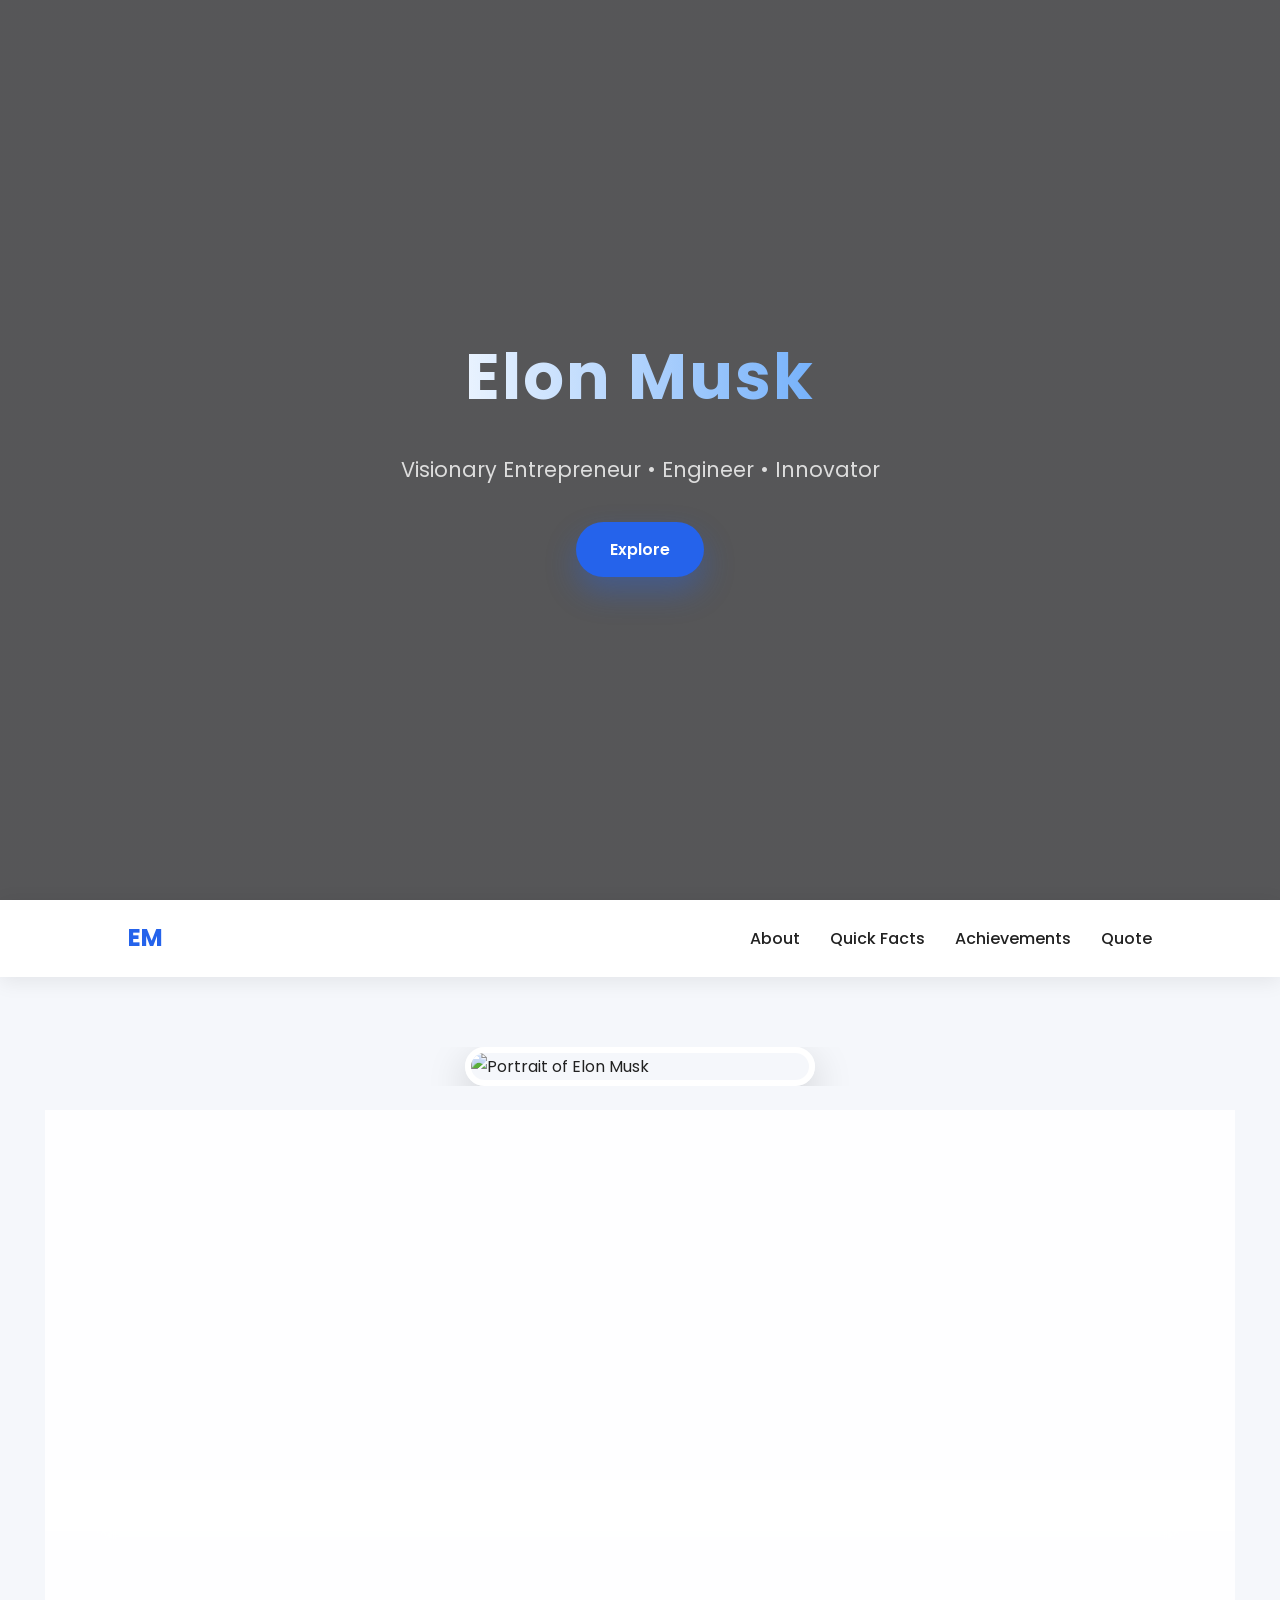
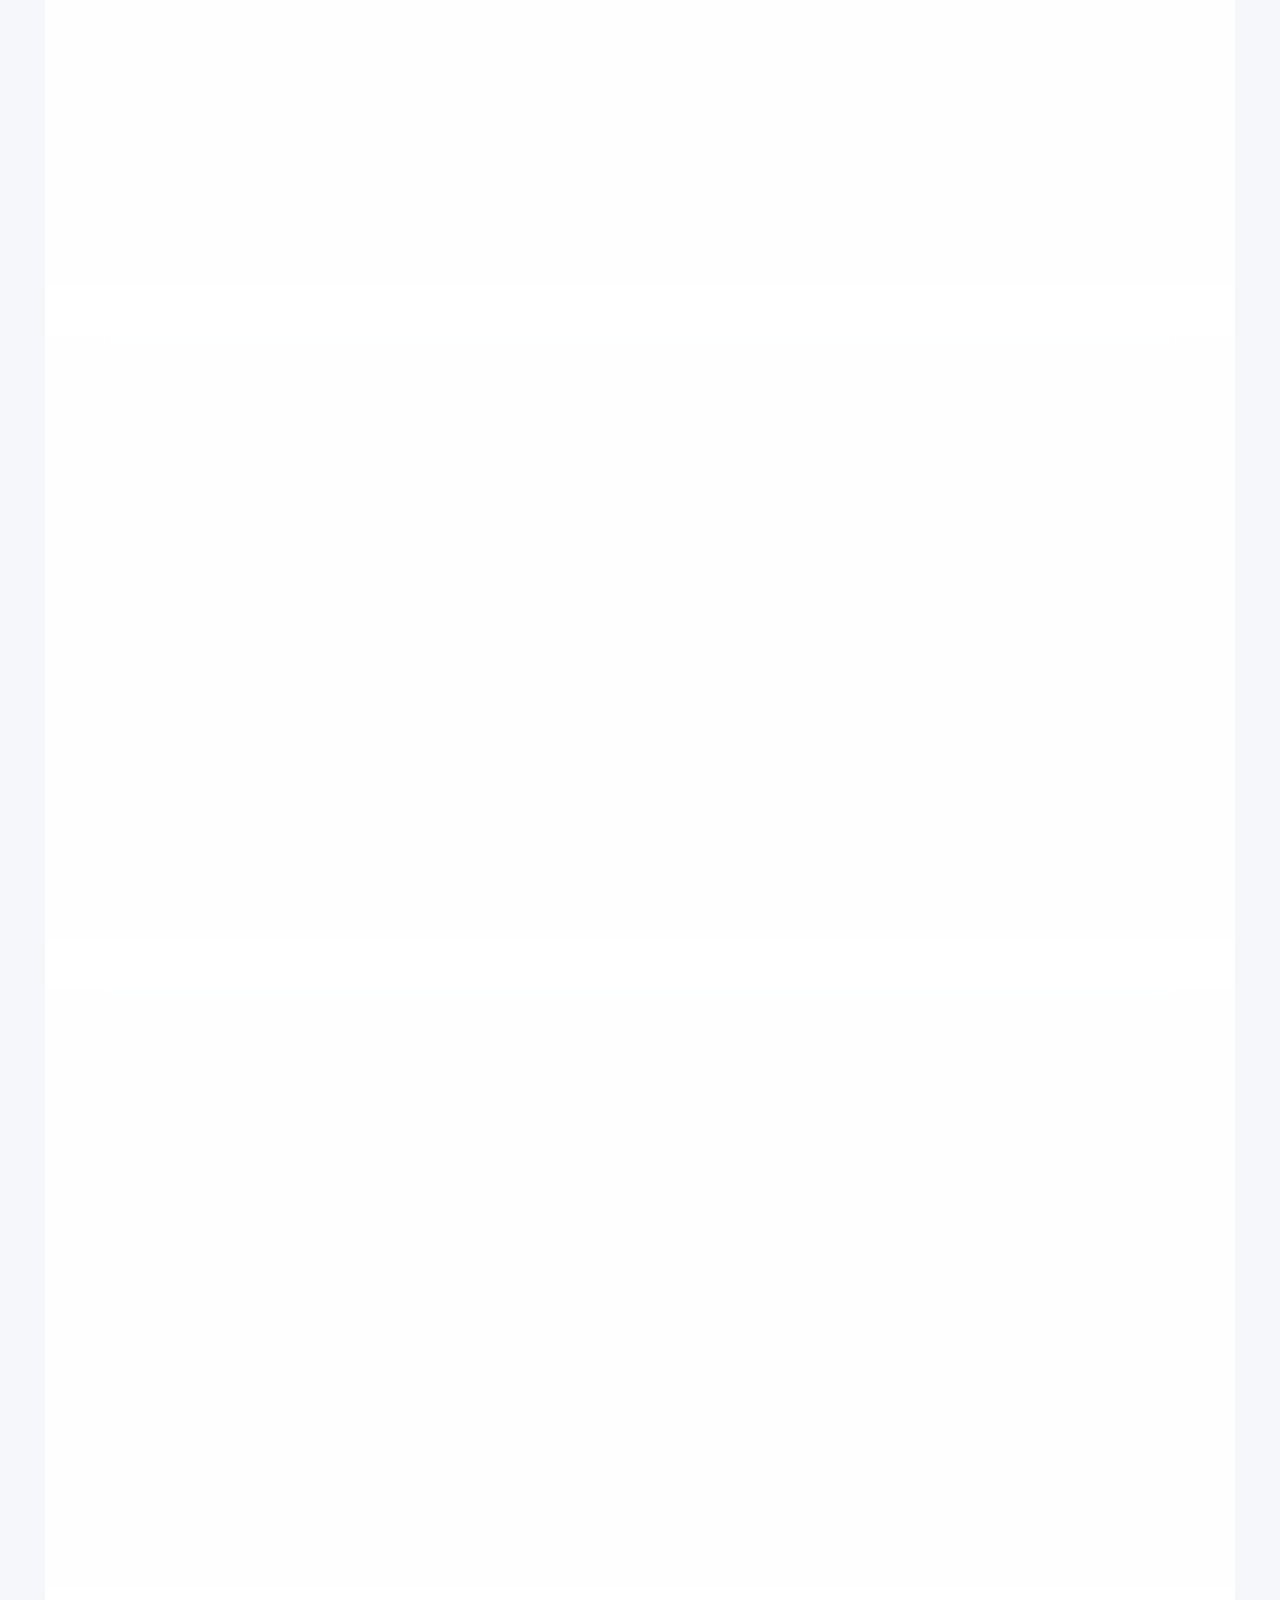
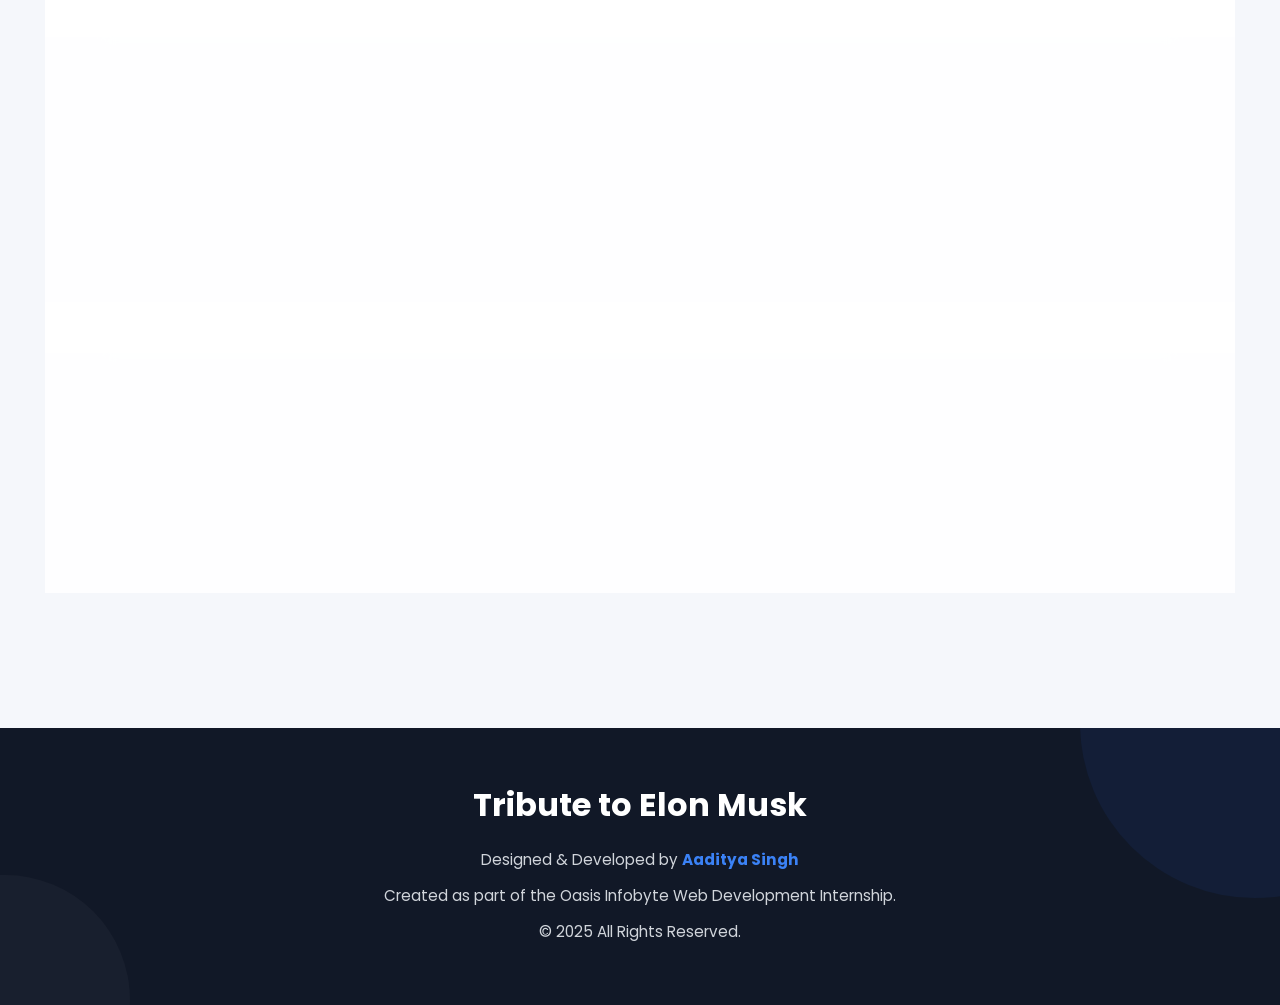
==== index.html @ f1c544b3 "Add files via upload" ====
<!DOCTYPE html>
<html lang="en">

<head>
    <meta charset="UTF-8">
    <meta name="viewport" content="width=device-width, initial-scale=1.0">
    <title>Tribute to Elon Musk</title>

    <!-- Google Font -->
    <link rel="preconnect" href="https://fonts.googleapis.com">
    <link rel="preconnect" href="https://fonts.gstatic.com" crossorigin>
    <link href="https://fonts.googleapis.com/css2?family=Poppins:wght@300;400;500;600;700&display=swap"
        rel="stylesheet">

    <!-- CSS -->
    <link rel="stylesheet" href="assets/css/style.css">

    <!-- Favicon -->
    <link rel="icon" href="assets/images/favicon.ico">
</head>

<body>

    <!-- ================= HEADER ================= -->

    <header class="hero">

        <div class="overlay">

            <h1>Elon Musk</h1>

            <p>
                Visionary Entrepreneur • Engineer • Innovator
            </p>

            <a href="#about" class="btn">
                Explore
            </a>

        </div>

    </header>

    <!-- ================= NAVIGATION ================= -->

    <nav>

        <div class="logo">
            EM
        </div>

        <ul>

            <li><a href="#about">About</a></li>

            <li><a href="#facts">Quick Facts</a></li>

            <li><a href="#achievements">Achievements</a></li>

            <li><a href="#quote">Quote</a></li>

        </ul>

    </nav>

    <!-- ================= MAIN ================= -->

    <main class="container">

        <!-- IMAGE -->

        <section class="image-section">

            <img src="assets/images/elon-musk.jpg"
                alt="Portrait of Elon Musk"
                loading="lazy">

        </section>

        <!-- ABOUT -->

        <section id="about" class="card">

            <h2>About Elon Musk</h2>

            <p>

                Elon Musk is one of the most influential entrepreneurs and innovators of the modern era.
                Through companies such as Tesla and SpaceX, he has contributed to advancements in electric
                transportation, reusable rockets, artificial intelligence and space exploration.

            </p>

            <p>

                His willingness to solve ambitious engineering challenges and invest in long-term innovation
                continues to inspire entrepreneurs, engineers and students around the world.

            </p>

        </section>

        <!-- QUICK FACTS -->

        <section id="facts" class="card">

            <h2>Quick Facts</h2>

            <div class="facts">

                <div class="fact-box">
                    <h3>Born</h3>
                    <p>June 28, 1971</p>
                </div>

                <div class="fact-box">
                    <h3>Birthplace</h3>
                    <p>Pretoria, South Africa</p>
                </div>

                <div class="fact-box">
                    <h3>Nationality</h3>
                    <p>South African, Canadian & American</p>
                </div>

                <div class="fact-box">
                    <h3>Occupation</h3>
                    <p>Entrepreneur & Engineer</p>
                </div>

            </div>

        </section>

        <!-- ACHIEVEMENTS -->

        <section id="achievements" class="card">

            <h2>Major Contributions</h2>

            <div class="achievement-grid">

                <div class="achievement-card">
                    <h3>🚀 SpaceX</h3>
                    <p>
                        Revolutionized private spaceflight with reusable rockets and ambitious plans for Mars
                        exploration.
                    </p>
                </div>

                <div class="achievement-card">
                    <h3>🚗 Tesla</h3>
                    <p>
                        Helped accelerate the adoption of electric vehicles and sustainable transportation.
                    </p>
                </div>

                <div class="achievement-card">
                    <h3>💳 PayPal</h3>
                    <p>
                        Played an important role in the growth of digital payment systems.
                    </p>
                </div>

                <div class="achievement-card">
                    <h3>🧠 Neuralink</h3>
                    <p>
                        Developing brain-computer interface technologies for future medical applications.
                    </p>
                </div>

                <div class="achievement-card">
                    <h3>🛣 The Boring Company</h3>
                    <p>
                        Focused on innovative underground transportation and tunneling solutions.
                    </p>
                </div>

                <div class="achievement-card">
                    <h3>🤖 xAI</h3>
                    <p>
                        Working on artificial intelligence research and development.
                    </p>
                </div>

            </div>

        </section>

        <!-- TIMELINE -->

        <section class="card">

            <h2>Career Timeline</h2>

            <ul class="timeline">

                <li><strong>1995</strong> — Founded Zip2</li>

                <li><strong>1999</strong> — Co-founded X.com</li>

                <li><strong>2002</strong> — Founded SpaceX</li>

                <li><strong>2004</strong> — Joined Tesla</li>

                <li><strong>2016</strong> — Founded Neuralink</li>

                <li><strong>2023</strong> — Founded xAI</li>

            </ul>

        </section>

        <!-- QUOTE -->

        <section id="quote" class="card">

            <h2>Quote</h2>

            <blockquote>

                “I think it is possible for ordinary people to choose to be extraordinary.”

            </blockquote>

        </section>

        <!-- LEARN MORE -->

        <section class="card">

            <h2>Learn More</h2>

            <p>

                Read more about Elon Musk and his work by visiting his
                <a href="https://en.wikipedia.org/wiki/Elon_Musk"
                    target="_blank"
                    rel="noopener noreferrer">
                    Wikipedia page.
                </a>

            </p>

        </section>

    </main>

    <!-- ================= FOOTER ================= -->

    <footer>

        <h3>Tribute to Elon Musk</h3>

        <p>

            Designed & Developed by <strong>Aaditya Singh</strong>

        </p>

        <p>

            Created as part of the Oasis Infobyte Web Development Internship.

        </p>

        <p>

            © 2025 All Rights Reserved.

        </p>

    </footer>

</body>

</html>
---- assets/css/style.css ----
/* =====================================================
   GOOGLE RESET
===================================================== */

*{
    margin:0;
    padding:0;
    box-sizing:border-box;
}

html{

    scroll-behavior:smooth;

}

body{

    font-family:'Poppins',sans-serif;

    background:#f5f7fb;

    color:#222;

    line-height:1.7;

}

/* =====================================================
   LINKS
===================================================== */

a{

    text-decoration:none;

    color:inherit;

}

img{

    max-width:100%;

    display:block;

}

/* =====================================================
   HERO SECTION
===================================================== */

.hero{

    height:100vh;

    background:
    linear-gradient(rgba(0,0,0,.65),
    rgba(0,0,0,.65)),
    url("../images/elon-musk.jpg");

    background-size:cover;

    background-position:center;

    display:flex;

    justify-content:center;

    align-items:center;

    text-align:center;

    color:white;

}

.overlay{

    padding:20px;

}

.hero h1{

    font-size:4rem;

    letter-spacing:2px;

    margin-bottom:20px;

}

.hero p{

    font-size:1.3rem;

    margin-bottom:35px;

    color:#ddd;

}

/* =====================================================
BUTTON
===================================================== */

.btn{

    display:inline-block;

    background:#2563eb;

    color:white;

    padding:14px 34px;

    border-radius:40px;

    transition:.3s;

    font-weight:600;

}

.btn:hover{

    background:#1d4ed8;

    transform:translateY(-4px);

}

/* =====================================================
NAVIGATION
===================================================== */

nav{

    position:sticky;

    top:0;

    background:white;

    display:flex;

    justify-content:space-between;

    align-items:center;

    padding:18px 10%;

    box-shadow:0 4px 20px rgba(0,0,0,.08);

    z-index:1000;

}

.logo{

    font-size:1.5rem;

    font-weight:bold;

    color:#2563eb;

}

nav ul{

    display:flex;

    list-style:none;

    gap:30px;

}

nav ul li a{

    font-weight:500;

    transition:.3s;

}

nav ul li a:hover{

    color:#2563eb;

}

/* =====================================================
CONTAINER
===================================================== */

.container{

    width:90%;

    max-width:1100px;

    margin:auto;

    padding:70px 0;

}

/* =====================================================
IMAGE
===================================================== */

.image-section{

    display:flex;

    justify-content:center;

    margin-bottom:60px;

}

.image-section img{

    width:350px;

    border-radius:20px;

    box-shadow:0 15px 40px rgba(0,0,0,.18);

    transition:.4s;

}

.image-section img:hover{

    transform:scale(1.05);

}

/* =====================================================
   MAIN CONTENT
===================================================== */

.card{

    background:white;

    padding:40px;

    border-radius:20px;

    margin-bottom:40px;

    box-shadow:0 10px 30px rgba(0,0,0,.08);

    transition:.35s ease;

}

.card:hover{

    transform:translateY(-8px);

    box-shadow:0 18px 40px rgba(0,0,0,.15);

}

.card h2{

    font-size:2rem;

    color:#1e3a8a;

    margin-bottom:20px;

    position:relative;

    display:inline-block;

}

.card h2::after{

    content:"";

    position:absolute;

    left:0;

    bottom:-8px;

    width:60%;

    height:4px;

    border-radius:5px;

    background:#2563eb;

}

.card p{

    margin-top:15px;

    color:#555;

    text-align:justify;

}

/* =====================================================
   QUICK FACTS
===================================================== */

.facts{

    display:grid;

    grid-template-columns:repeat(auto-fit,minmax(220px,1fr));

    gap:25px;

    margin-top:30px;

}

.fact-box{

    background:linear-gradient(135deg,#2563eb,#3b82f6);

    color:white;

    padding:25px;

    border-radius:18px;

    text-align:center;

    transition:.3s;

}

.fact-box:hover{

    transform:translateY(-8px);

}

.fact-box h3{

    font-size:1.2rem;

    margin-bottom:12px;

}

.fact-box p{

    color:white;

    margin:0;

}

/* =====================================================
   ACHIEVEMENT GRID
===================================================== */

.achievement-grid{

    display:grid;

    grid-template-columns:repeat(auto-fit,minmax(260px,1fr));

    gap:25px;

    margin-top:30px;

}

.achievement-card{

    background:#f8fafc;

    border-left:5px solid #2563eb;

    border-radius:15px;

    padding:25px;

    transition:.35s;

}

.achievement-card:hover{

    background:#2563eb;

    color:white;

    transform:translateY(-10px);

}

.achievement-card h3{

    margin-bottom:15px;

    font-size:1.3rem;

}

.achievement-card:hover p{

    color:white;

}

.achievement-card p{

    color:#555;

}

/* =====================================================
   BLOCKQUOTE
===================================================== */

blockquote{

    font-size:1.4rem;

    font-style:italic;

    text-align:center;

    color:#2563eb;

    line-height:1.8;

    margin-top:20px;

    padding:30px;

    background:#f8fafc;

    border-left:6px solid #2563eb;

    border-radius:15px;

}

/* =====================================================
   LINKS INSIDE CONTENT
===================================================== */

.card a{

    color:#2563eb;

    font-weight:600;

}

.card a:hover{

    text-decoration:underline;

}

/* =====================================================
   TIMELINE
===================================================== */

.timeline{

    list-style:none;

    margin-top:30px;

    position:relative;

    padding-left:30px;

}

.timeline::before{

    content:"";

    position:absolute;

    left:8px;

    top:0;

    width:4px;

    height:100%;

    background:#2563eb;

    border-radius:10px;

}

.timeline li{

    position:relative;

    margin-bottom:28px;

    padding-left:25px;

    color:#555;

    font-size:1rem;

}

.timeline li::before{

    content:"";

    position:absolute;

    left:-2px;

    top:6px;

    width:18px;

    height:18px;

    border-radius:50%;

    background:#2563eb;

    border:4px solid #ffffff;

    box-shadow:0 0 10px rgba(37,99,235,.3);

}

.timeline strong{

    color:#1e3a8a;

}

/* =====================================================
   FOOTER
===================================================== */

footer{

    margin-top:80px;

    background:#111827;

    color:#d1d5db;

    text-align:center;

    padding:50px 20px;

}

footer h3{

    color:white;

    font-size:2rem;

    margin-bottom:15px;

}

footer p{

    margin:10px 0;

    font-size:.95rem;

}

footer strong{

    color:#3b82f6;

}

/* =====================================================
   FADE ANIMATION
===================================================== */

.card{

    animation:fadeUp .8s ease both;

}

@keyframes fadeUp{

    from{

        opacity:0;

        transform:translateY(40px);

    }

    to{

        opacity:1;

        transform:translateY(0);

    }

}

/* =====================================================
   SCROLLBAR
===================================================== */

::-webkit-scrollbar{

    width:10px;

}

::-webkit-scrollbar-track{

    background:#e5e7eb;

}

::-webkit-scrollbar-thumb{

    background:#2563eb;

    border-radius:10px;

}

::-webkit-scrollbar-thumb:hover{

    background:#1d4ed8;

}

/* =====================================================
   RESPONSIVE DESIGN
===================================================== */

@media(max-width:992px){

    .hero h1{

        font-size:3rem;

    }

    nav{

        padding:15px 5%;

    }

}

@media(max-width:768px){

    nav{

        flex-direction:column;

        gap:15px;

    }

    nav ul{

        flex-wrap:wrap;

        justify-content:center;

        gap:15px;

    }

    .hero{

        height:80vh;

    }

    .hero h1{

        font-size:2.4rem;

    }

    .hero p{

        font-size:1rem;

    }

    .container{

        width:95%;

    }

    .card{

        padding:25px;

    }

    .card h2{

        font-size:1.6rem;

    }

    .image-section img{

        width:250px;

    }

}

@media(max-width:480px){

    .hero h1{

        font-size:2rem;

    }

    .hero p{

        font-size:.9rem;

    }

    .btn{

        padding:12px 24px;

        font-size:.9rem;

    }

    .card{

        padding:20px;

    }

    .achievement-grid{

        grid-template-columns:1fr;

    }

    .facts{

        grid-template-columns:1fr;

    }

}

/* =====================================================
   PART 4 - PREMIUM UI POLISH
===================================================== */

/* Floating Animation */

@keyframes floating{

    0%{

        transform:translateY(0px);

    }

    50%{

        transform:translateY(-10px);

    }

    100%{

        transform:translateY(0px);

    }

}

.image-section img{

    animation:floating 5s ease-in-out infinite;

}


/* Glass Effect */

.card{

    background:rgba(255,255,255,.85);

    backdrop-filter:blur(12px);

    -webkit-backdrop-filter:blur(12px);

}


/* Hero Title Gradient */

.hero h1{

    background:linear-gradient(
        90deg,
        #ffffff,
        #60a5fa,
        #ffffff
    );

    background-size:200% auto;

    -webkit-background-clip:text;

    -webkit-text-fill-color:transparent;

    animation:gradientMove 5s linear infinite;

}

@keyframes gradientMove{

    from{

        background-position:0% center;

    }

    to{

        background-position:200% center;

    }

}


/* Better Buttons */

.btn{

    box-shadow:0 15px 30px rgba(37,99,235,.35);

}

.btn:hover{

    box-shadow:0 20px 45px rgba(37,99,235,.5);

}


/* Navigation Hover */

nav ul li{

    position:relative;

}

nav ul li::after{

    content:"";

    position:absolute;

    left:0;

    bottom:-6px;

    width:0;

    height:3px;

    background:#2563eb;

    transition:.35s;

}

nav ul li:hover::after{

    width:100%;

}


/* Achievement Icons */

.achievement-card h3{

    display:flex;

    align-items:center;

    gap:10px;

}


/* Better Lists */

.timeline li{

    transition:.3s;

}

.timeline li:hover{

    transform:translateX(10px);

}


/* Quote */

blockquote{

    position:relative;

}

blockquote::before{

    content:"“";

    font-size:5rem;

    color:#2563eb20;

    position:absolute;

    left:20px;

    top:-15px;

}

blockquote::after{

    content:"”";

    font-size:5rem;

    color:#2563eb20;

    position:absolute;

    right:20px;

    bottom:-45px;

}


/* Image Glow */

.image-section img:hover{

    box-shadow:

    0 20px 60px rgba(37,99,235,.35);

}


/* Section Hover */

.card:hover h2{

    color:#2563eb;

}


/* Footer */

footer{

    position:relative;

    overflow:hidden;

}

footer::before{

    content:"";

    position:absolute;

    width:350px;

    height:350px;

    background:rgba(37,99,235,.08);

    border-radius:50%;

    top:-180px;

    right:-150px;

}

footer::after{

    content:"";

    position:absolute;

    width:250px;

    height:250px;

    background:rgba(255,255,255,.03);

    border-radius:50%;

    left:-120px;

    bottom:-120px;

}

/* =====================================================
   PART 5 - PREMIUM FINISH
===================================================== */

/* Beautiful Selection */

::selection{

    background:#2563eb;

    color:#fff;

}

/* Nice Focus */

a:focus,
button:focus{

    outline:3px solid #60a5fa;

    outline-offset:4px;

}

/* Better Paragraphs */

.card p{

    font-size:1.05rem;

    letter-spacing:.3px;

}

/* Smooth Section Animation */

.card{

    transition:
    transform .4s,
    box-shadow .4s,
    background .4s;

}

/* Better Heading */

.card h2{

    transition:.35s;

}

.card:hover h2{

    letter-spacing:1px;

}

/* Image Border */

.image-section img{

    border:6px solid white;

}

/* Card Border */

.card{

    border:1px solid rgba(0,0,0,.05);

}

/* Timeline */

.timeline li{

    padding-bottom:15px;

}

/* Footer Links */

footer a{

    color:#60a5fa;

}

footer a:hover{

    color:white;

}

/* Hero Text */

.hero p{

    max-width:700px;

    margin:auto;

    margin-bottom:35px;

}

/* Navigation Blur */

nav{

    backdrop-filter:blur(18px);

    -webkit-backdrop-filter:blur(18px);

}

/* Better Hover */

.fact-box:hover,
.achievement-card:hover{

    cursor:pointer;

}

/* Smooth Image */

.image-section{

    overflow:hidden;

}

.image-section img{

    transition:
    transform .5s,
    box-shadow .5s;

}

/* Nice Horizontal Rule */

hr{

    border:none;

    height:1px;

    background:#ddd;

    margin:40px 0;

}

/* Page Fade */

body{

    animation:pageLoad .7s ease;

}

@keyframes pageLoad{

    from{

        opacity:0;

    }

    to{

        opacity:1;

    }

}
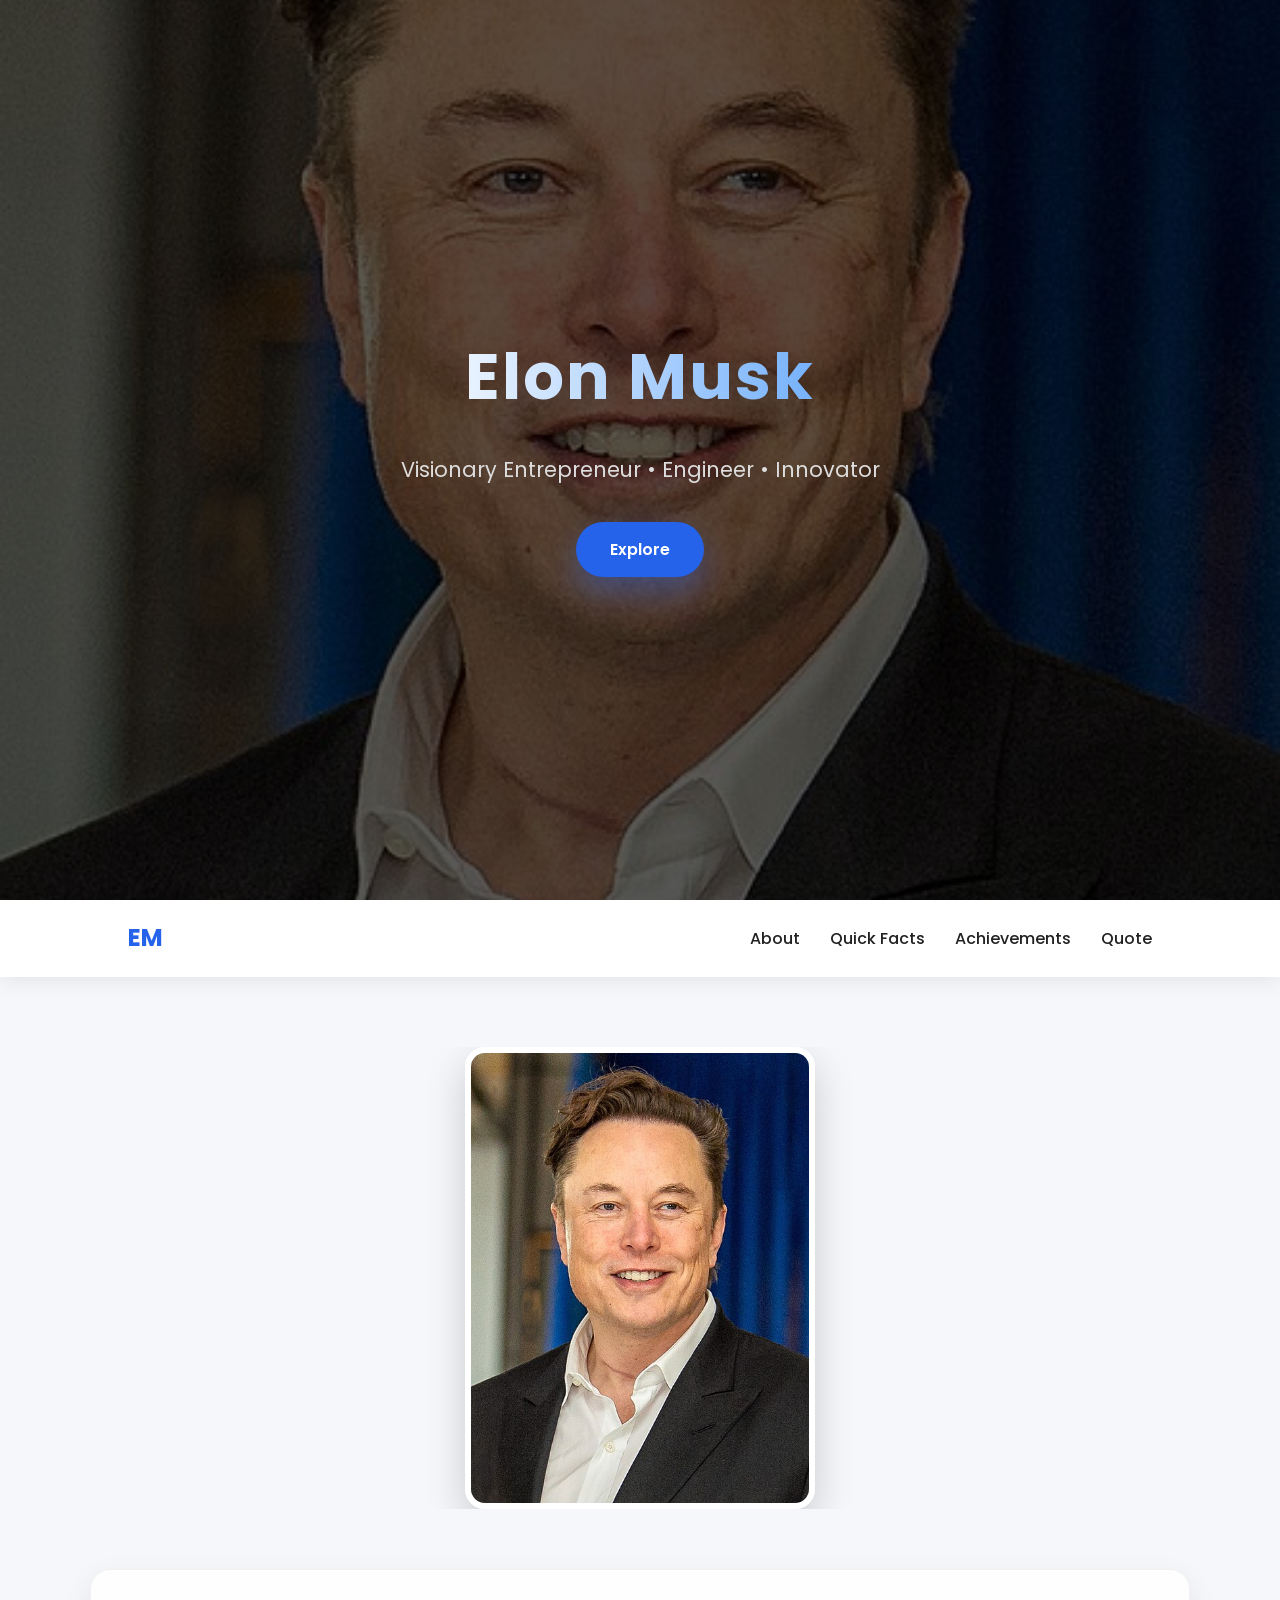
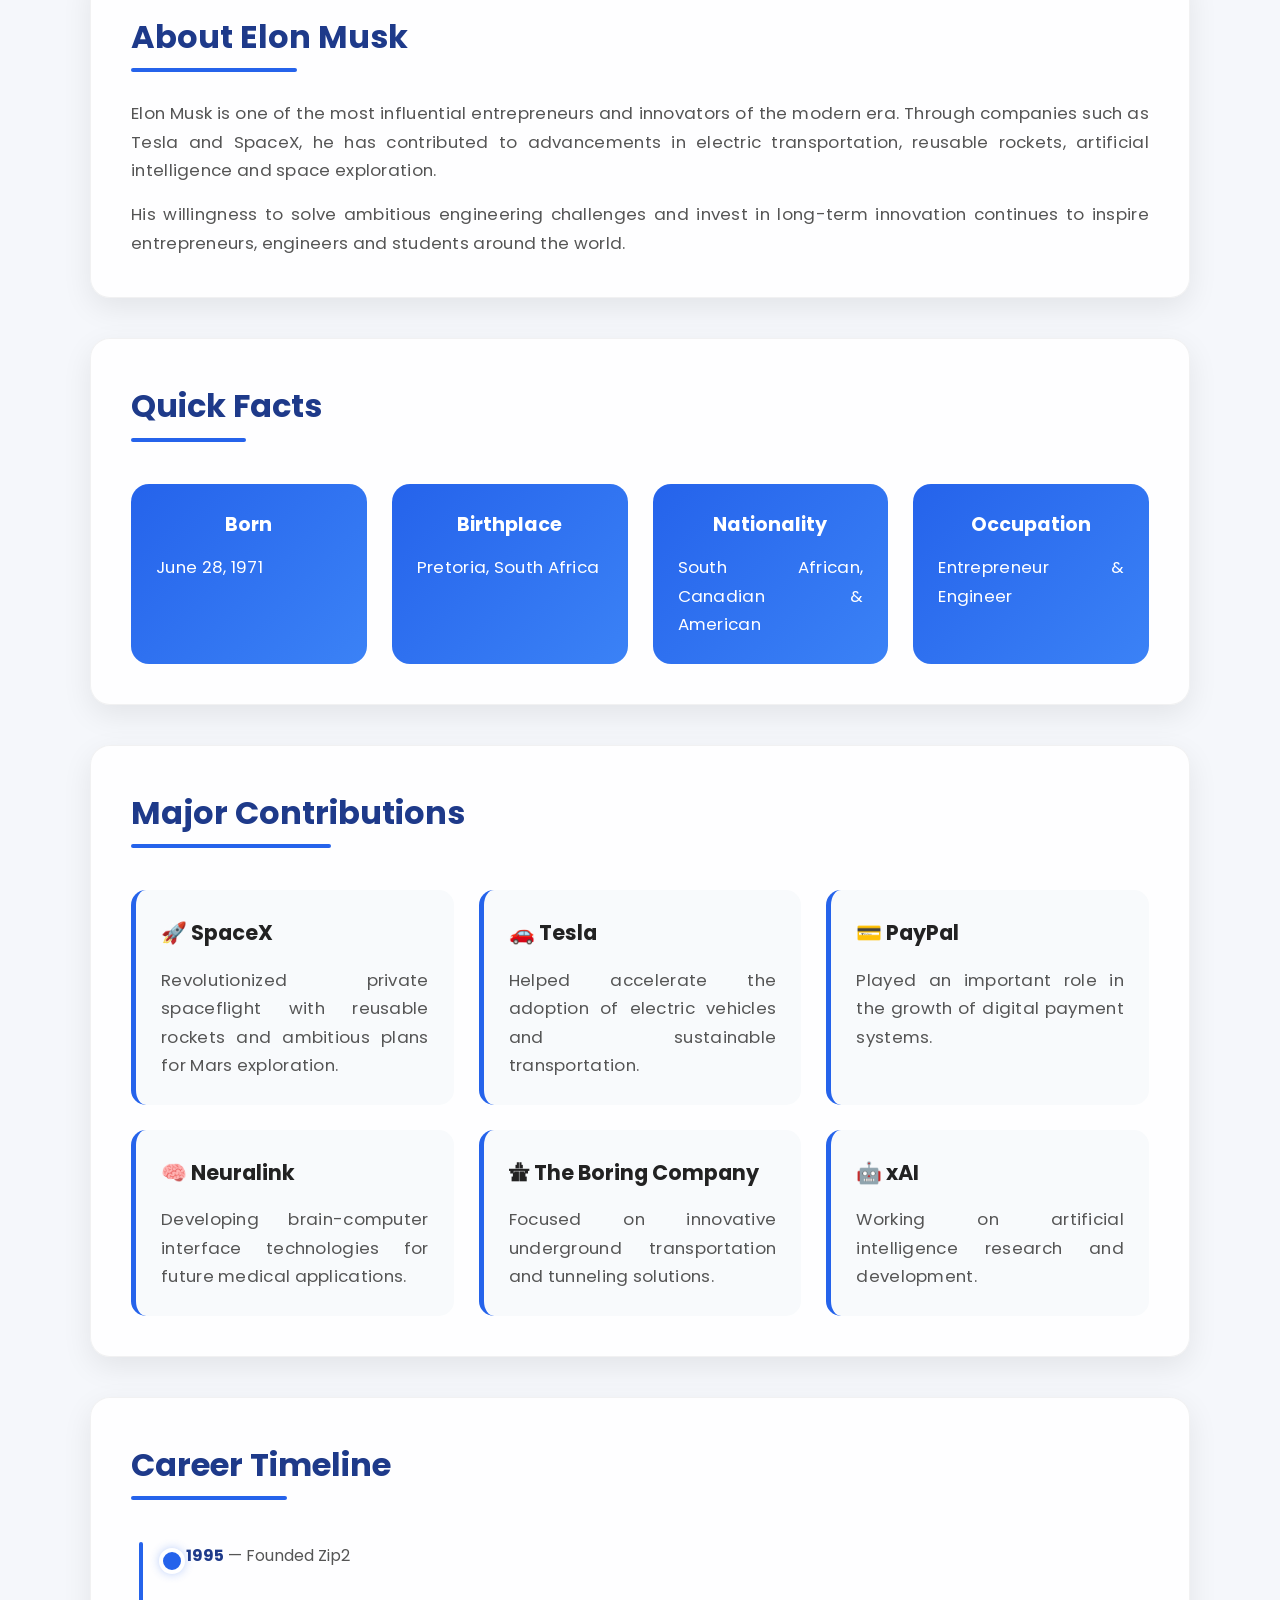
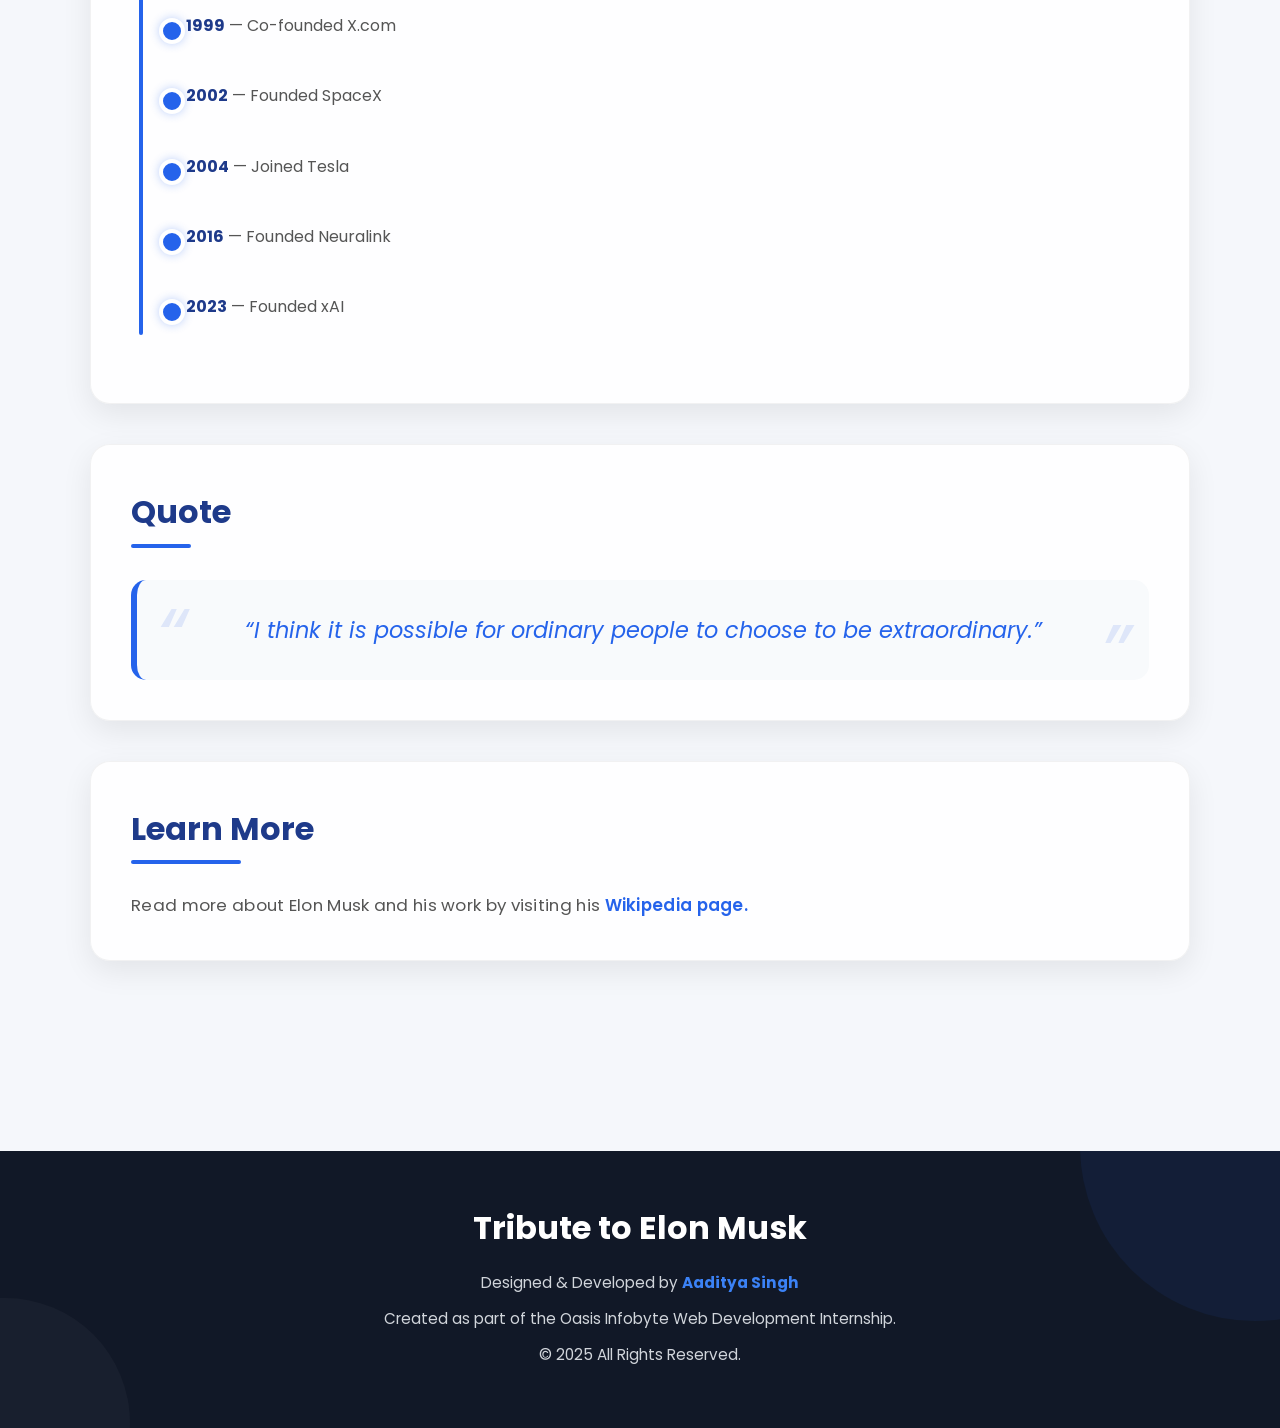
==== commit 4b446a03: "Update favicon link in index.html" ====
--- a/index.html
+++ b/index.html
@@ -16,7 +16,7 @@
     <link rel="stylesheet" href="assets/css/style.css">
 
     <!-- Favicon -->
-    <link rel="icon" href="assets/images/favicon.ico">
+    <link rel="icon" href="favicon.ico" type="image/x-icon">
 </head>
 
 <body>
@@ -274,4 +274,4 @@
 
 </body>
 
-</html>+</html>
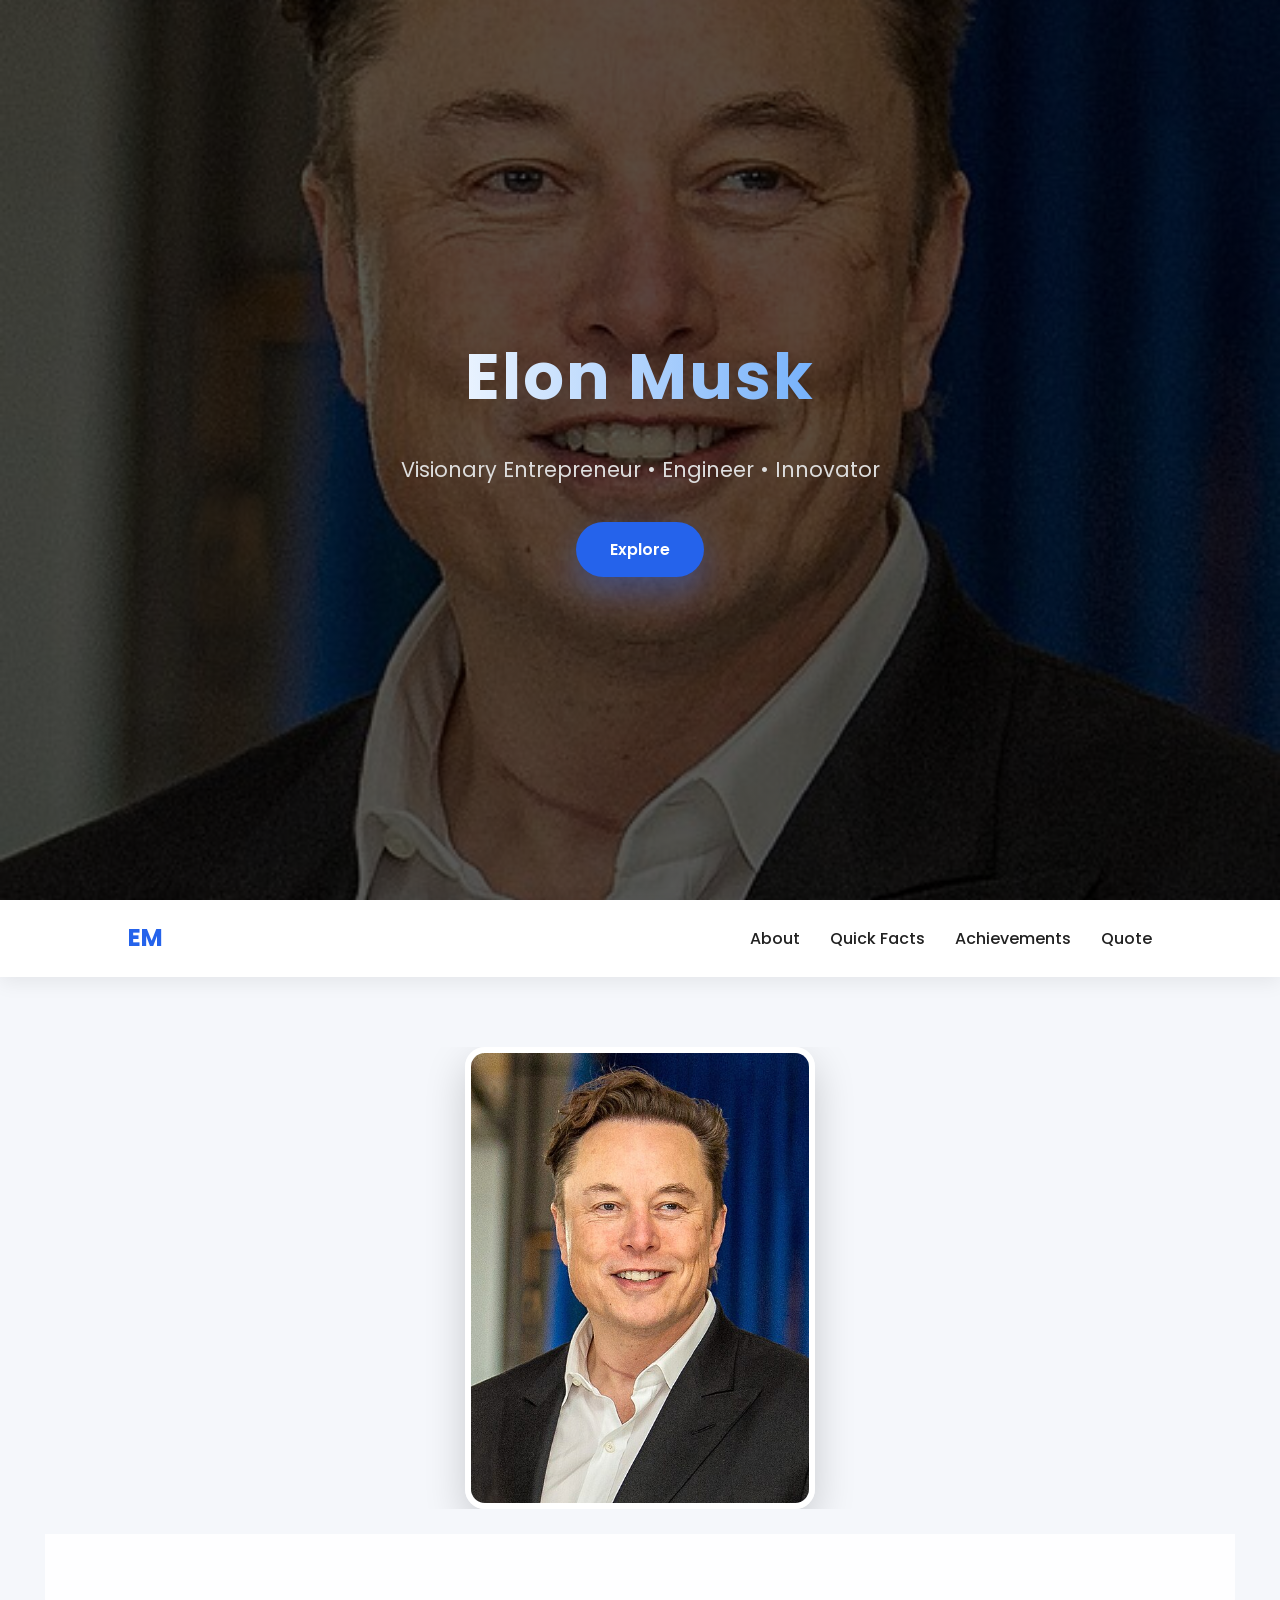
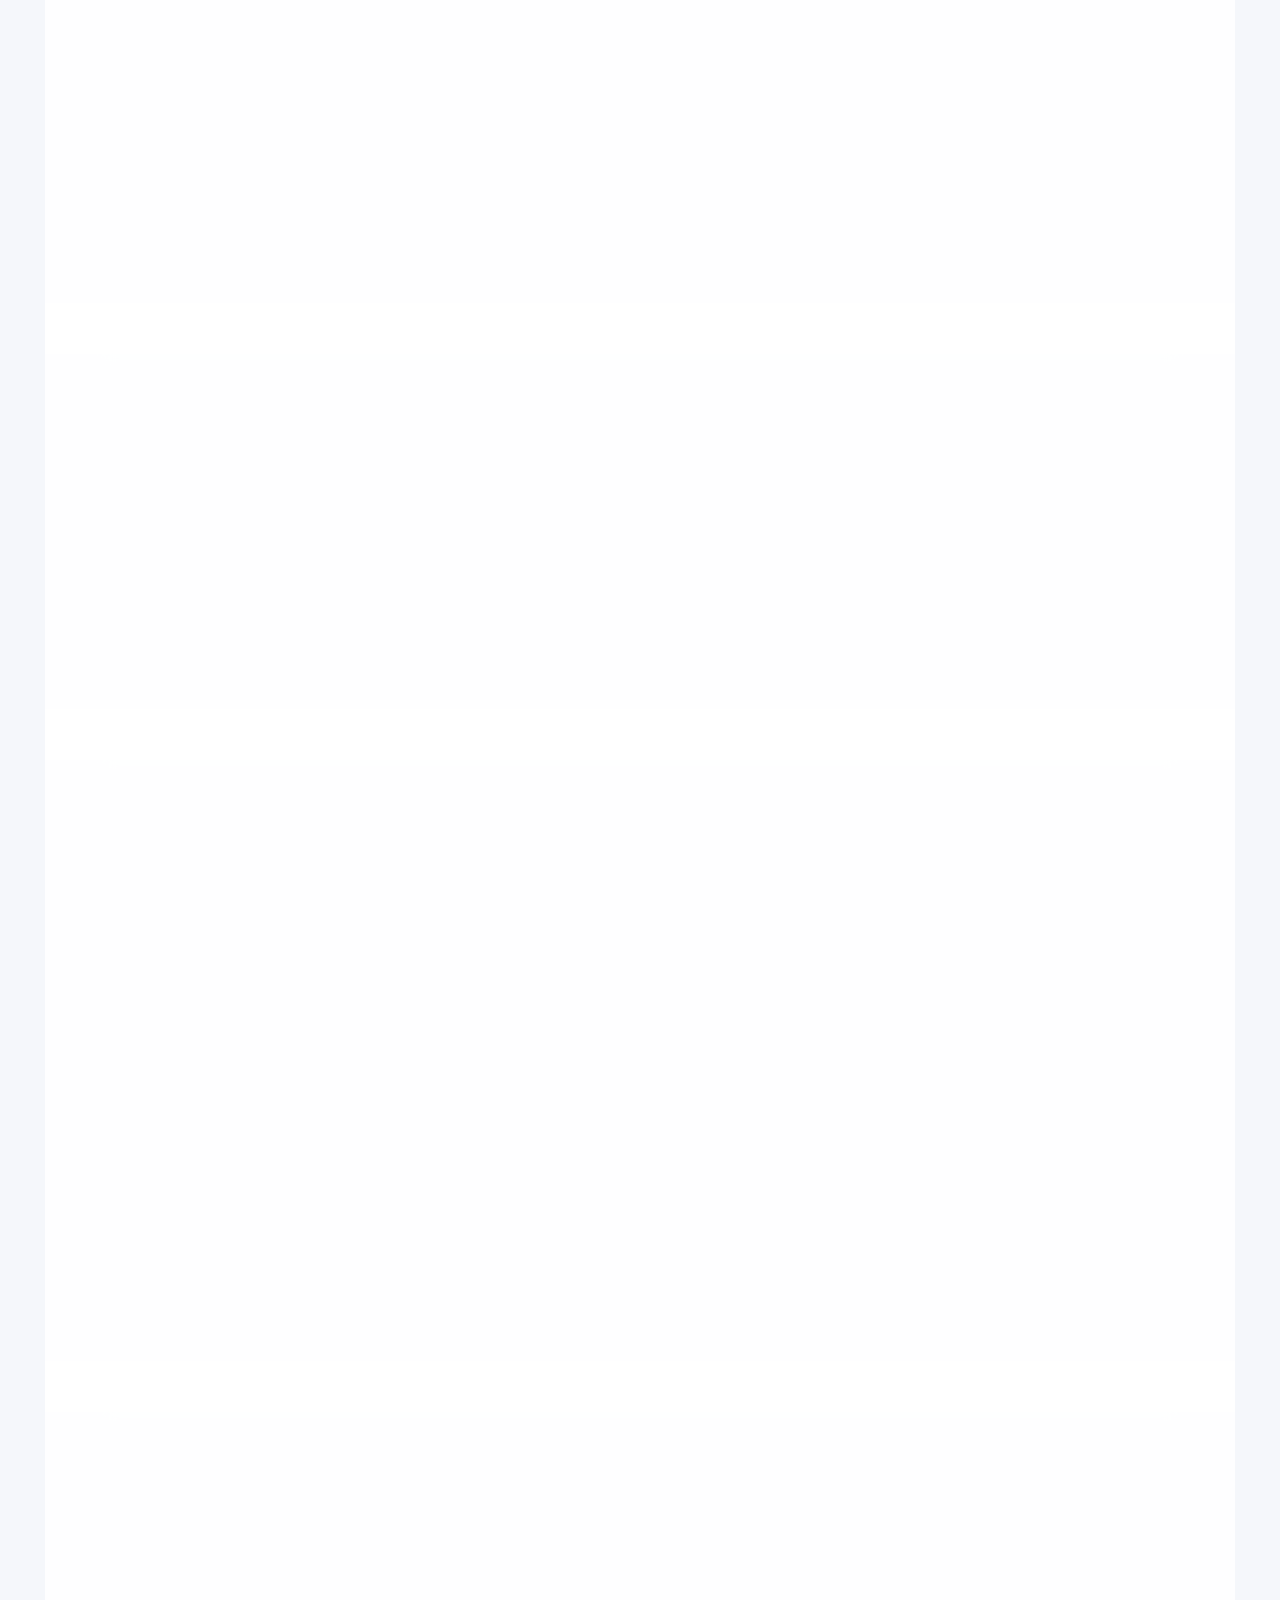
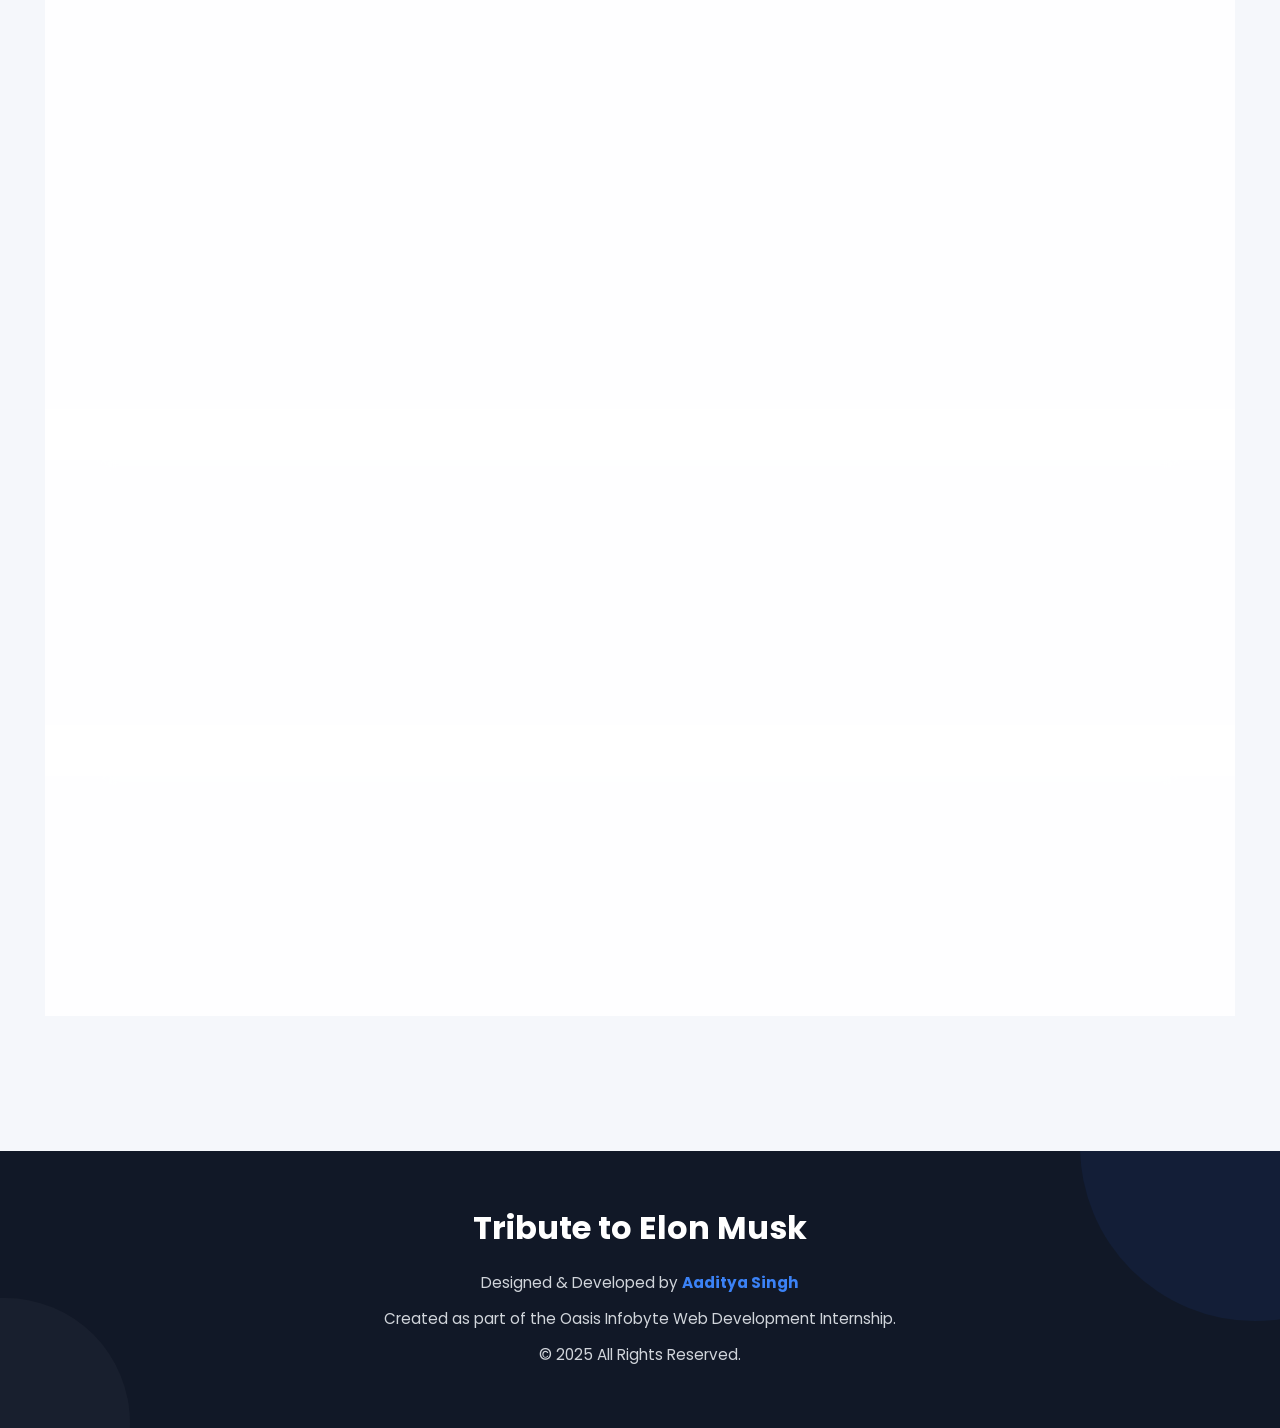
==== commit 41047f2c: "Update favicon link to new asset location" ====
--- a/index.html
+++ b/index.html
@@ -16,7 +16,7 @@
     <link rel="stylesheet" href="assets/css/style.css">
 
     <!-- Favicon -->
-    <link rel="icon" href="favicon.ico" type="image/x-icon">
+    <link rel="icon" type="image/x-icon" href="assets/images/favicon.ico">
 </head>
 
 <body>
